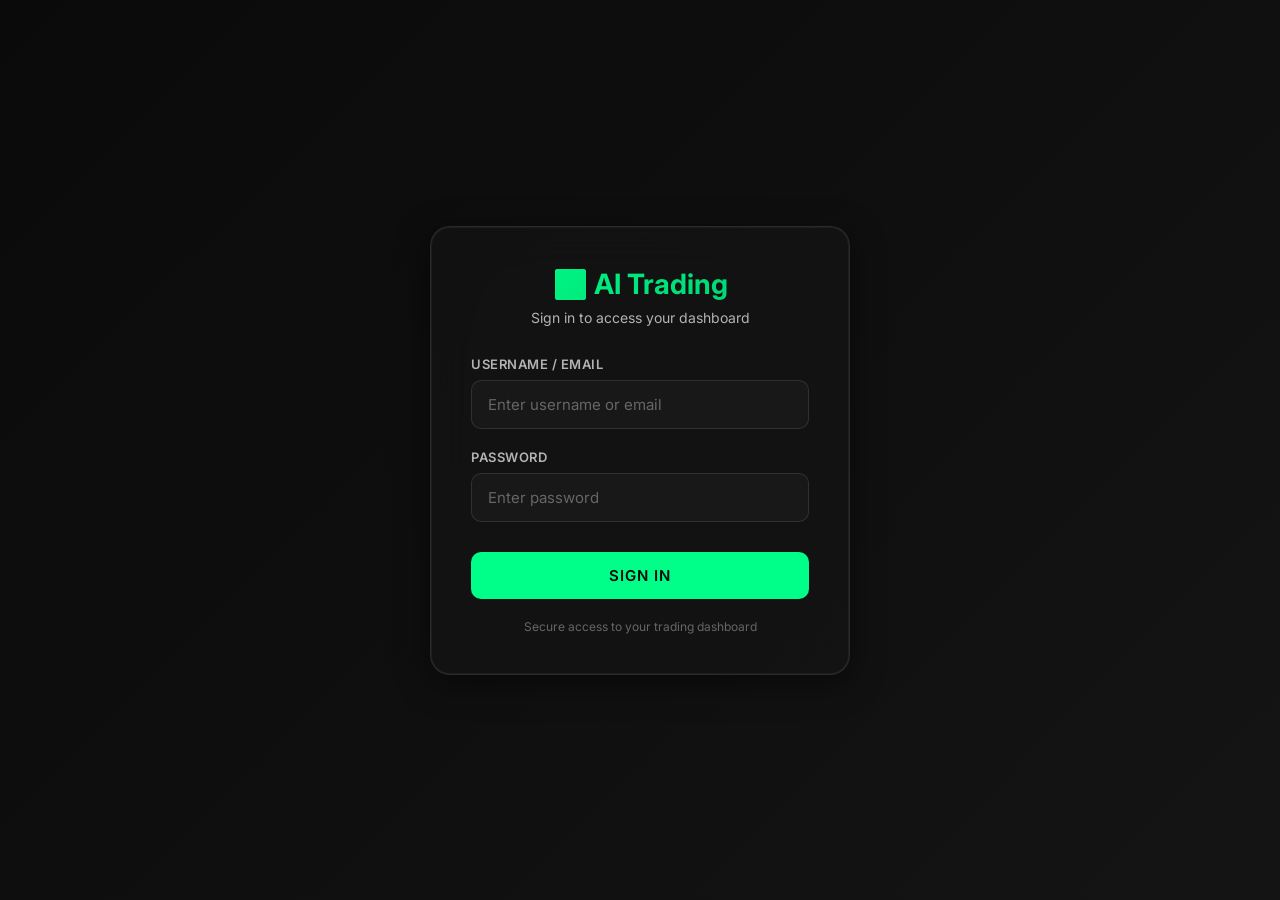
==== dashboard/templates/login.html @ 30af2621 "Phase 2 Complete: Order of Operations Fix - Added position closure verification, fixed trading cycle" ====
<!DOCTYPE html>
<html lang="en">
<head>
    <meta charset="UTF-8">
    <meta name="viewport" content="width=device-width, initial-scale=1.0">
    <title>Login - AI Trading Dashboard</title>
    <link rel="preconnect" href="https://fonts.googleapis.com">
    <link rel="preconnect" href="https://fonts.gstatic.com" crossorigin>
    <link href="https://fonts.googleapis.com/css2?family=Inter:wght@400;500;600;700&display=swap" rel="stylesheet">
    <style>
        * {
            margin: 0;
            padding: 0;
            box-sizing: border-box;
        }

        :root {
            --bg-primary: #0a0a0a;
            --bg-secondary: #141414;
            --text-primary: #ffffff;
            --text-secondary: #b3b3b3;
            --accent-green: #00ff88;
            --accent-red: #ff4757;
            --border-color: #2a2a2a;
            --font-primary: 'Inter', -apple-system, BlinkMacSystemFont, 'Segoe UI', sans-serif;
        }

        body {
            min-height: 100vh;
            background: linear-gradient(135deg, #0a0a0a 0%, #141414 100%);
            font-family: var(--font-primary);
            display: flex;
            align-items: center;
            justify-content: center;
            color: var(--text-primary);
        }

        /* Glassmorphic Login Card */
        .login-container {
            background: rgba(20, 20, 20, 0.7);
            backdrop-filter: blur(20px);
            -webkit-backdrop-filter: blur(20px);
            border: 1px solid rgba(255, 255, 255, 0.1);
            border-radius: 20px;
            padding: 40px;
            width: 100%;
            max-width: 420px;
            box-shadow:
                0 8px 32px rgba(0, 0, 0, 0.5),
                0 0 0 1px rgba(255, 255, 255, 0.05) inset;
        }

        .logo-section {
            text-align: center;
            margin-bottom: 30px;
        }

        .logo-section h1 {
            font-size: 28px;
            font-weight: 700;
            margin-bottom: 8px;
            background: linear-gradient(135deg, var(--accent-green), #00cc6f);
            -webkit-background-clip: text;
            -webkit-text-fill-color: transparent;
            background-clip: text;
        }

        .logo-section p {
            color: var(--text-secondary);
            font-size: 14px;
        }

        .form-group {
            margin-bottom: 20px;
        }

        .form-group label {
            display: block;
            margin-bottom: 8px;
            font-size: 13px;
            font-weight: 600;
            color: var(--text-secondary);
            text-transform: uppercase;
            letter-spacing: 0.5px;
        }

        .form-group input {
            width: 100%;
            padding: 14px 16px;
            background: rgba(30, 30, 30, 0.6);
            border: 1px solid rgba(255, 255, 255, 0.1);
            border-radius: 10px;
            color: var(--text-primary);
            font-size: 15px;
            font-family: var(--font-primary);
            transition: all 0.3s ease;
        }

        .form-group input:focus {
            outline: none;
            border-color: var(--accent-green);
            background: rgba(30, 30, 30, 0.8);
            box-shadow: 0 0 0 3px rgba(0, 255, 136, 0.1);
        }

        .form-group input::placeholder {
            color: #666;
        }

        .login-btn {
            width: 100%;
            padding: 14px;
            background: var(--accent-green);
            color: var(--bg-primary);
            border: none;
            border-radius: 10px;
            font-size: 15px;
            font-weight: 600;
            font-family: var(--font-primary);
            cursor: pointer;
            transition: all 0.3s ease;
            text-transform: uppercase;
            letter-spacing: 1px;
            margin-top: 10px;
        }

        .login-btn:hover {
            background: #00cc6f;
            transform: translateY(-2px);
            box-shadow: 0 8px 20px rgba(0, 255, 136, 0.3);
        }

        .login-btn:active {
            transform: translateY(0);
        }

        .error-message {
            background: rgba(255, 71, 87, 0.15);
            border: 1px solid var(--accent-red);
            color: var(--accent-red);
            padding: 12px 16px;
            border-radius: 8px;
            margin-bottom: 20px;
            font-size: 14px;
            text-align: center;
            display: none;
        }

        .error-message.show {
            display: block;
        }

        .footer-text {
            text-align: center;
            margin-top: 20px;
            font-size: 12px;
            color: #666;
        }
    </style>
</head>
<body>
    <div class="login-container">
        <div class="logo-section">
            <h1>🕉️ AI Trading</h1>
            <p>Sign in to access your dashboard</p>
        </div>

        <div id="error-message" class="error-message"></div>

        <form id="login-form" onsubmit="handleLogin(event)">
            <div class="form-group">
                <label for="username">Username / Email</label>
                <input
                    type="text"
                    id="username"
                    name="username"
                    placeholder="Enter username or email"
                    required
                    autocomplete="username"
                >
            </div>

            <div class="form-group">
                <label for="password">Password</label>
                <input
                    type="password"
                    id="password"
                    name="password"
                    placeholder="Enter password"
                    required
                    autocomplete="current-password"
                >
            </div>

            <button type="submit" class="login-btn">Sign In</button>
        </form>

        <div class="footer-text">
            Secure access to your trading dashboard
        </div>
    </div>

    <script>
        async function handleLogin(event) {
            event.preventDefault();

            const username = document.getElementById('username').value;
            const password = document.getElementById('password').value;
            const errorMsg = document.getElementById('error-message');

            try {
                const response = await fetch('/api/login', {
                    method: 'POST',
                    headers: {
                        'Content-Type': 'application/json'
                    },
                    body: JSON.stringify({ username, password })
                });

                const data = await response.json();

                if (response.ok && data.success) {
                    // Login successful, redirect to dashboard
                    window.location.href = '/';
                } else {
                    // Show error message
                    errorMsg.textContent = data.message || 'Invalid credentials';
                    errorMsg.classList.add('show');

                    // Clear error after 3 seconds
                    setTimeout(() => {
                        errorMsg.classList.remove('show');
                    }, 3000);
                }
            } catch (error) {
                errorMsg.textContent = 'Connection error. Please try again.';
                errorMsg.classList.add('show');
            }
        }
    </script>
</body>
</html>
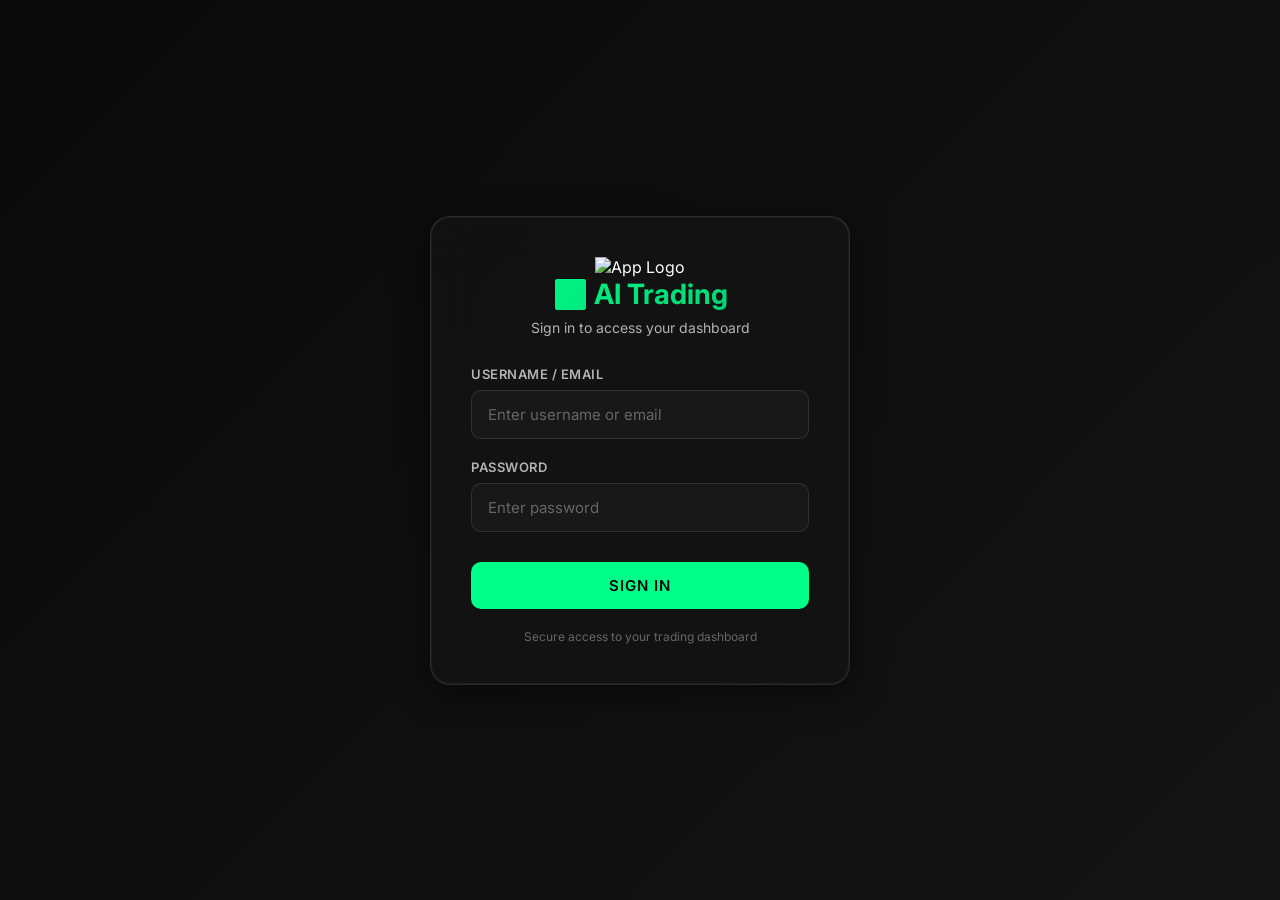
==== commit d485f0c0: "Update login.html logo" ====
--- a/dashboard/templates/login.html
+++ b/dashboard/templates/login.html
@@ -7,6 +7,8 @@
     <link rel="preconnect" href="https://fonts.googleapis.com">
     <link rel="preconnect" href="https://fonts.gstatic.com" crossorigin>
     <link href="https://fonts.googleapis.com/css2?family=Inter:wght@400;500;600;700&display=swap" rel="stylesheet">
+    <link rel="icon" type="image/png" href="/static/assets/puls-r-logo.png">
+    <link rel="apple-touch-icon" href="/static/assets/puls-r-logo.png">
     <style>
         * {
             margin: 0;
@@ -161,6 +163,7 @@
 <body>
     <div class="login-container">
         <div class="logo-section">
+            <img src="/static/assets/logo.png" alt="App Logo">
             <h1>🕉️ AI Trading</h1>
             <p>Sign in to access your dashboard</p>
         </div>
